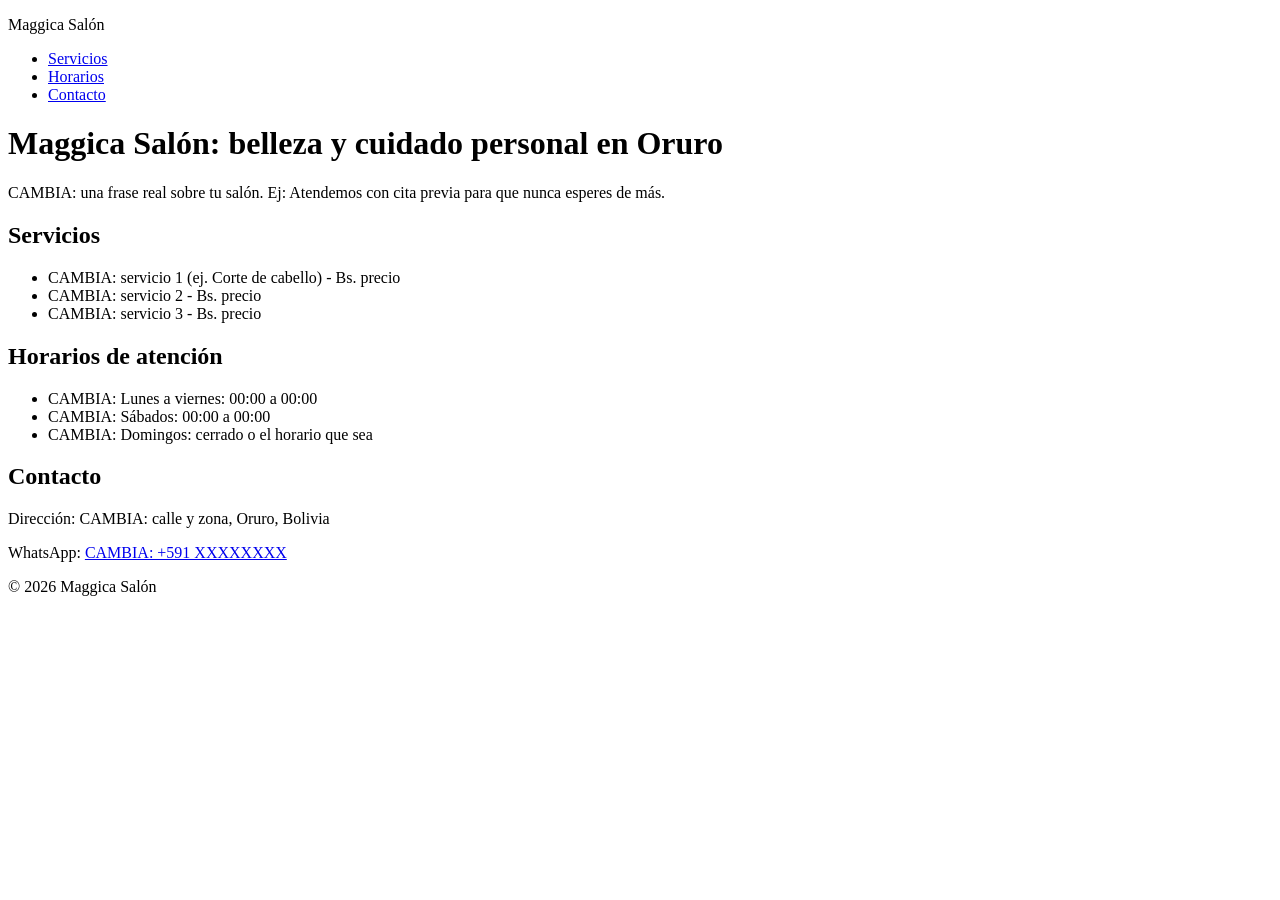
==== index.html @ 0e060089 "Add initial HTML structure for Maggica Salón" ====
<!DOCTYPE html>
<html lang="es">
<head>
  <meta charset="UTF-8">
  <meta name="viewport" content="width=device-width, initial-scale=1.0">
  <title>Maggica Salón | Oruro</title>
  <meta name="description" content="Salón de belleza Maggica en Oruro: servicios, horarios y contacto.">
</head>
<body>

  <header>
    <p>Maggica Salón</p>
    <nav>
      <ul>
        <li><a href="#servicios">Servicios</a></li>
        <li><a href="#horarios">Horarios</a></li>
        <li><a href="#contacto">Contacto</a></li>
      </ul>
    </nav>
  </header>

  <main>
    <h1>Maggica Salón: belleza y cuidado personal en Oruro</h1>
    <p>CAMBIA: una frase real sobre tu salón. Ej: Atendemos con cita previa para que nunca esperes de más.</p>

    <section id="servicios">
      <h2>Servicios</h2>
      <ul>
        <li>CAMBIA: servicio 1 (ej. Corte de cabello) - Bs. precio</li>
        <li>CAMBIA: servicio 2 - Bs. precio</li>
        <li>CAMBIA: servicio 3 - Bs. precio</li>
      </ul>
    </section>

    <section id="horarios">
      <h2>Horarios de atención</h2>
      <ul>
        <li>CAMBIA: Lunes a viernes: 00:00 a 00:00</li>
        <li>CAMBIA: Sábados: 00:00 a 00:00</li>
        <li>CAMBIA: Domingos: cerrado o el horario que sea</li>
      </ul>
    </section>
  </main>

  <footer id="contacto">
    <h2>Contacto</h2>
    <p>Dirección: CAMBIA: calle y zona, Oruro, Bolivia</p>
    <p>WhatsApp: <a href="https://wa.me/591XXXXXXXX">CAMBIA: +591 XXXXXXXX</a></p>
    <p>&copy; 2026 Maggica Salón</p>
  </footer>

</body>
</html>
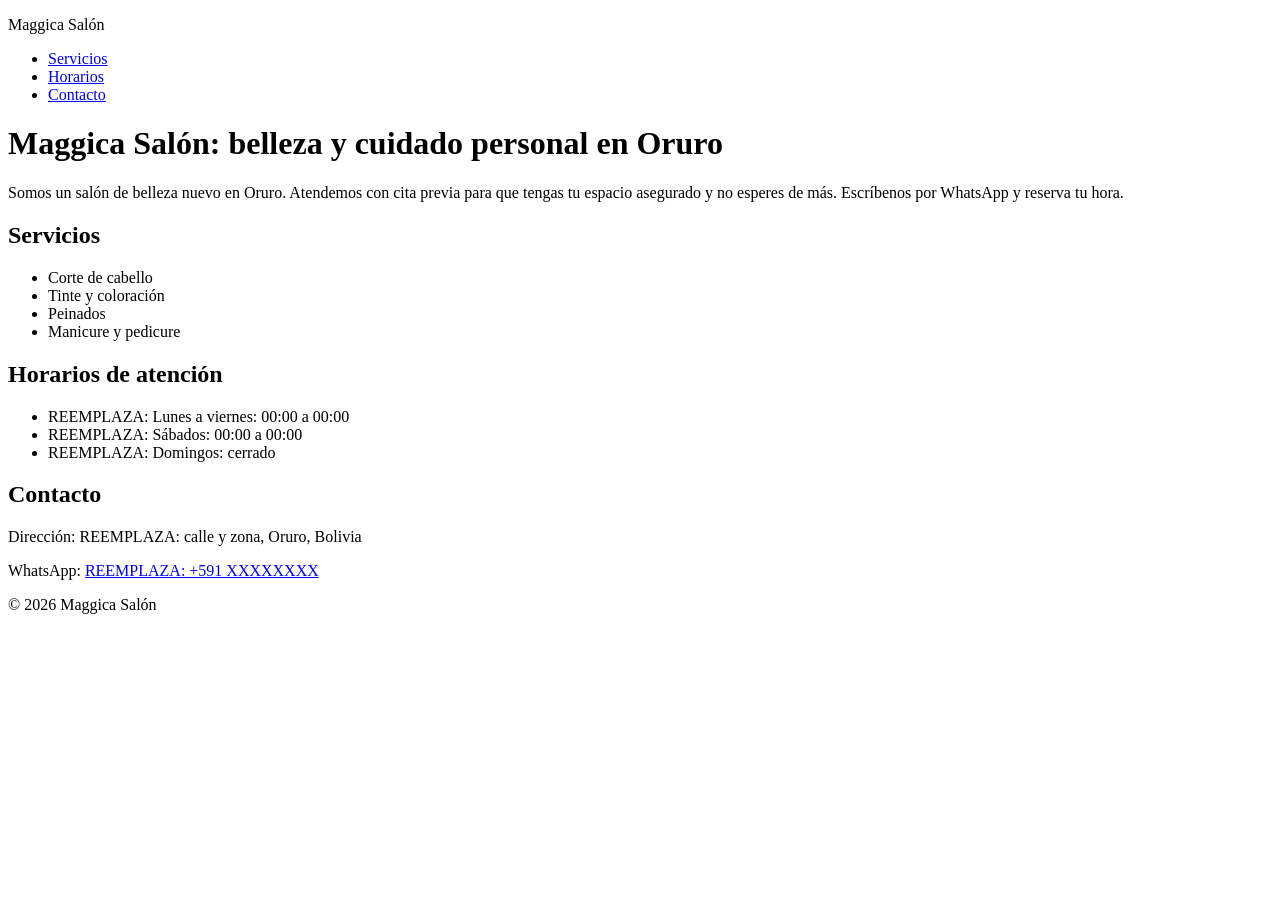
==== commit 29f89f42: "Creación del index" ====
--- a/index.html
+++ b/index.html
@@ -3,8 +3,8 @@
 <head>
   <meta charset="UTF-8">
   <meta name="viewport" content="width=device-width, initial-scale=1.0">
-  <title>Maggica Salón | Oruro</title>
-  <meta name="description" content="Salón de belleza Maggica en Oruro: servicios, horarios y contacto.">
+  <title>Maggica Salón | Belleza en Oruro</title>
+  <meta name="description" content="Salón de belleza Maggica en Oruro: servicios, horarios de atención y contacto por WhatsApp.">
 </head>
 <body>
 
@@ -21,31 +21,32 @@
 
   <main>
     <h1>Maggica Salón: belleza y cuidado personal en Oruro</h1>
-    <p>CAMBIA: una frase real sobre tu salón. Ej: Atendemos con cita previa para que nunca esperes de más.</p>
+    <p>Somos un salón de belleza nuevo en Oruro. Atendemos con cita previa para que tengas tu espacio asegurado y no esperes de más. Escríbenos por WhatsApp y reserva tu hora.</p>
 
     <section id="servicios">
       <h2>Servicios</h2>
       <ul>
-        <li>CAMBIA: servicio 1 (ej. Corte de cabello) - Bs. precio</li>
-        <li>CAMBIA: servicio 2 - Bs. precio</li>
-        <li>CAMBIA: servicio 3 - Bs. precio</li>
+        <li>Corte de cabello</li>
+        <li>Tinte y coloración</li>
+        <li>Peinados</li>
+        <li>Manicure y pedicure</li>
       </ul>
     </section>
 
     <section id="horarios">
       <h2>Horarios de atención</h2>
       <ul>
-        <li>CAMBIA: Lunes a viernes: 00:00 a 00:00</li>
-        <li>CAMBIA: Sábados: 00:00 a 00:00</li>
-        <li>CAMBIA: Domingos: cerrado o el horario que sea</li>
+        <li>REEMPLAZA: Lunes a viernes: 00:00 a 00:00</li>
+        <li>REEMPLAZA: Sábados: 00:00 a 00:00</li>
+        <li>REEMPLAZA: Domingos: cerrado</li>
       </ul>
     </section>
   </main>
 
   <footer id="contacto">
     <h2>Contacto</h2>
-    <p>Dirección: CAMBIA: calle y zona, Oruro, Bolivia</p>
-    <p>WhatsApp: <a href="https://wa.me/591XXXXXXXX">CAMBIA: +591 XXXXXXXX</a></p>
+    <p>Dirección: REEMPLAZA: calle y zona, Oruro, Bolivia</p>
+    <p>WhatsApp: <a href="https://wa.me/591XXXXXXXX">REEMPLAZA: +591 XXXXXXXX</a></p>
     <p>&copy; 2026 Maggica Salón</p>
   </footer>
 
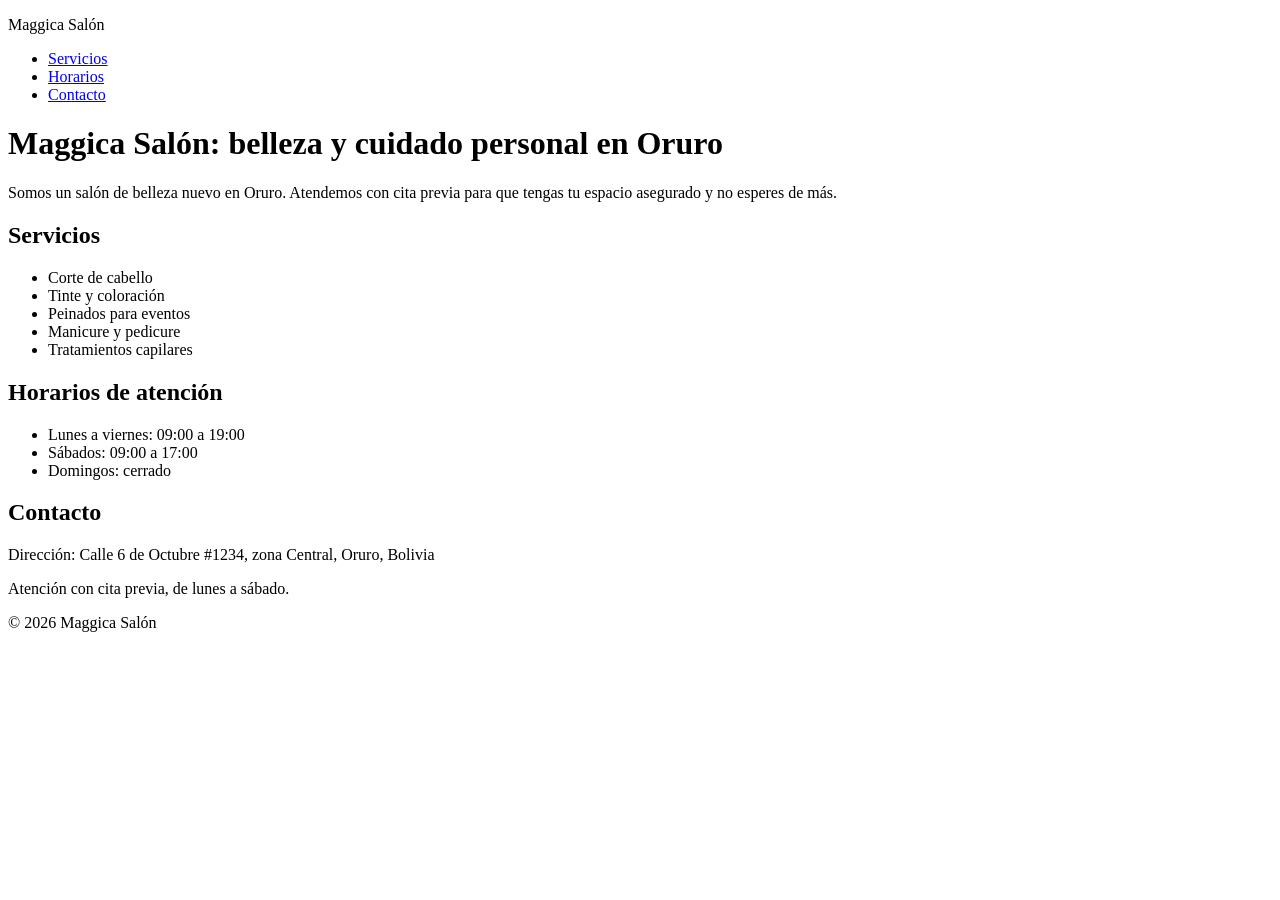
==== commit f7e17a56: "Actualización xd" ====
--- a/index.html
+++ b/index.html
@@ -4,7 +4,7 @@
   <meta charset="UTF-8">
   <meta name="viewport" content="width=device-width, initial-scale=1.0">
   <title>Maggica Salón | Belleza en Oruro</title>
-  <meta name="description" content="Salón de belleza Maggica en Oruro: servicios, horarios de atención y contacto por WhatsApp.">
+  <meta name="description" content="Salón de belleza Maggica en Oruro: servicios, horarios de atención y ubicación.">
 </head>
 <body>
 
@@ -21,32 +21,33 @@
 
   <main>
     <h1>Maggica Salón: belleza y cuidado personal en Oruro</h1>
-    <p>Somos un salón de belleza nuevo en Oruro. Atendemos con cita previa para que tengas tu espacio asegurado y no esperes de más. Escríbenos por WhatsApp y reserva tu hora.</p>
+    <p>Somos un salón de belleza nuevo en Oruro. Atendemos con cita previa para que tengas tu espacio asegurado y no esperes de más.</p>
 
     <section id="servicios">
       <h2>Servicios</h2>
       <ul>
         <li>Corte de cabello</li>
         <li>Tinte y coloración</li>
-        <li>Peinados</li>
+        <li>Peinados para eventos</li>
         <li>Manicure y pedicure</li>
+        <li>Tratamientos capilares</li>
       </ul>
     </section>
 
     <section id="horarios">
       <h2>Horarios de atención</h2>
       <ul>
-        <li>REEMPLAZA: Lunes a viernes: 00:00 a 00:00</li>
-        <li>REEMPLAZA: Sábados: 00:00 a 00:00</li>
-        <li>REEMPLAZA: Domingos: cerrado</li>
+        <li>Lunes a viernes: 09:00 a 19:00</li>
+        <li>Sábados: 09:00 a 17:00</li>
+        <li>Domingos: cerrado</li>
       </ul>
     </section>
   </main>
 
   <footer id="contacto">
     <h2>Contacto</h2>
-    <p>Dirección: REEMPLAZA: calle y zona, Oruro, Bolivia</p>
-    <p>WhatsApp: <a href="https://wa.me/591XXXXXXXX">REEMPLAZA: +591 XXXXXXXX</a></p>
+    <p>Dirección: Calle 6 de Octubre #1234, zona Central, Oruro, Bolivia</p>
+    <p>Atención con cita previa, de lunes a sábado.</p>
     <p>&copy; 2026 Maggica Salón</p>
   </footer>
 
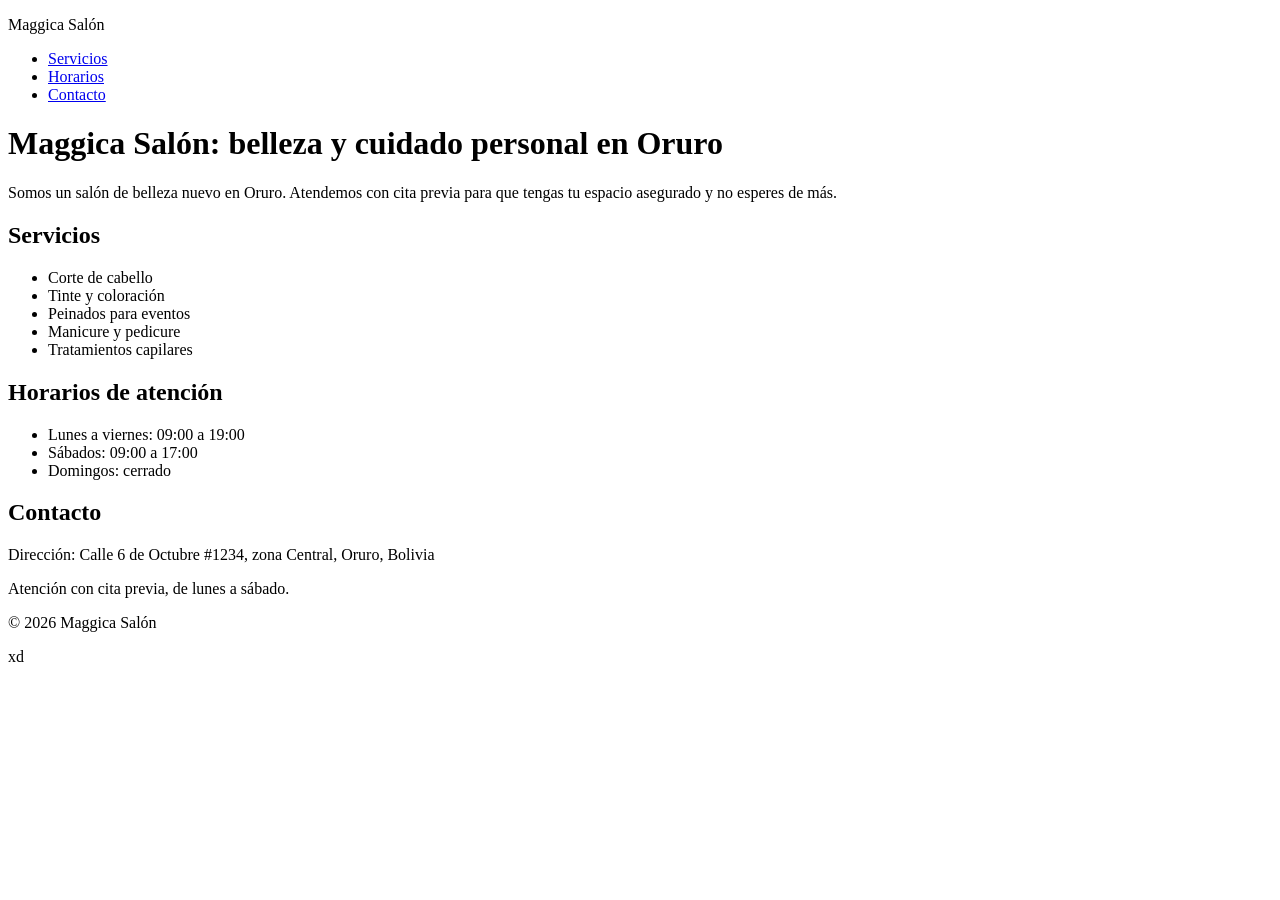
==== commit 83a1a949: "recommit xd (?)" ====
--- a/index.html
+++ b/index.html
@@ -50,6 +50,6 @@
     <p>Atención con cita previa, de lunes a sábado.</p>
     <p>&copy; 2026 Maggica Salón</p>
   </footer>
-
+xd
 </body>
 </html>
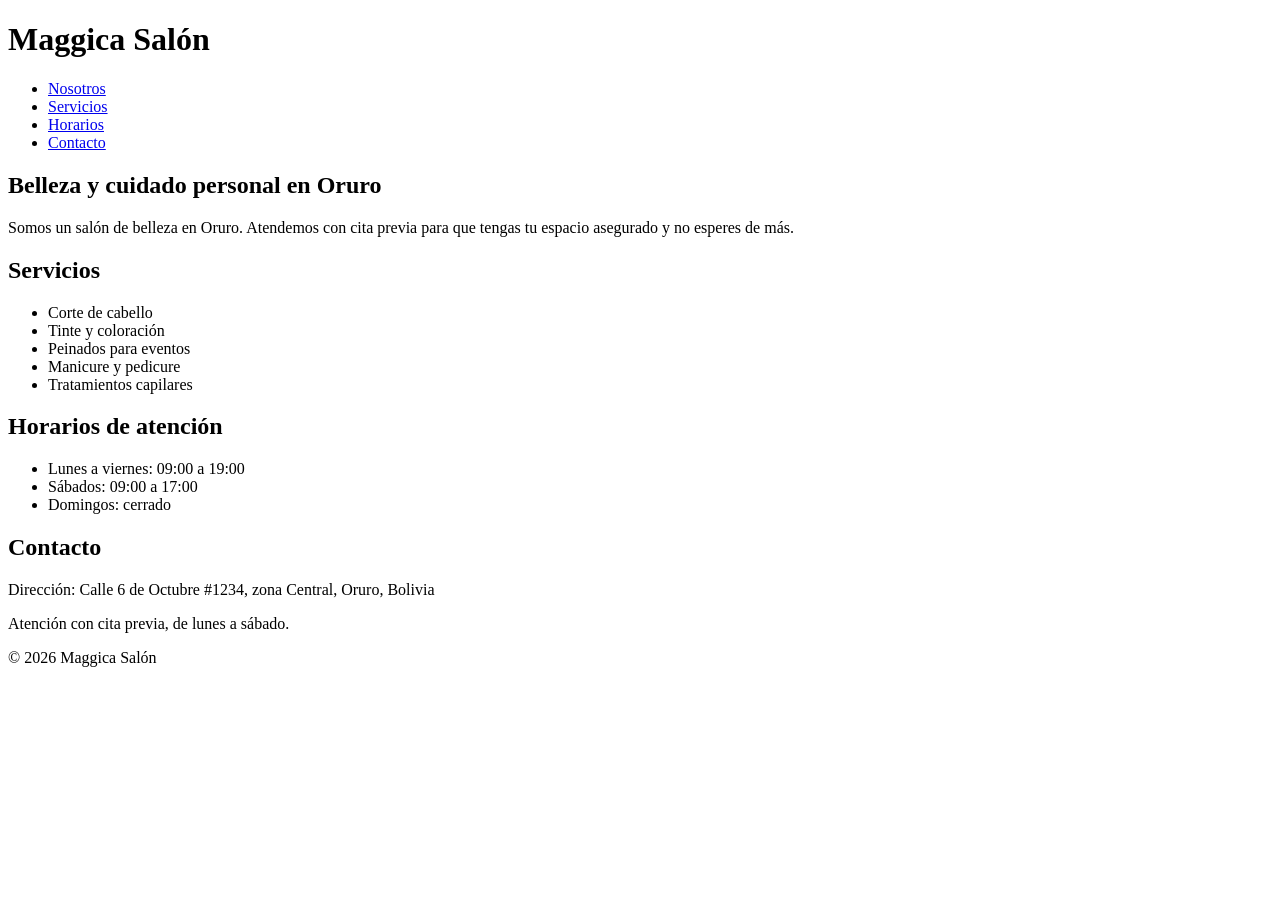
==== commit e81bd9f2: "Index inicial del salón:)" ====
--- a/index.html
+++ b/index.html
@@ -9,9 +9,10 @@
 <body>
 
   <header>
-    <p>Maggica Salón</p>
+    <h1>Maggica Salón</h1>
     <nav>
       <ul>
+        <li><a href="#nosotros">Nosotros</a></li>
         <li><a href="#servicios">Servicios</a></li>
         <li><a href="#horarios">Horarios</a></li>
         <li><a href="#contacto">Contacto</a></li>
@@ -20,8 +21,10 @@
   </header>
 
   <main>
-    <h1>Maggica Salón: belleza y cuidado personal en Oruro</h1>
-    <p>Somos un salón de belleza nuevo en Oruro. Atendemos con cita previa para que tengas tu espacio asegurado y no esperes de más.</p>
+    <section id="nosotros">
+      <h2>Belleza y cuidado personal en Oruro</h2>
+      <p>Somos un salón de belleza en Oruro. Atendemos con cita previa para que tengas tu espacio asegurado y no esperes de más.</p>
+    </section>
 
     <section id="servicios">
       <h2>Servicios</h2>
@@ -50,6 +53,6 @@
     <p>Atención con cita previa, de lunes a sábado.</p>
     <p>&copy; 2026 Maggica Salón</p>
   </footer>
-xd
+
 </body>
 </html>
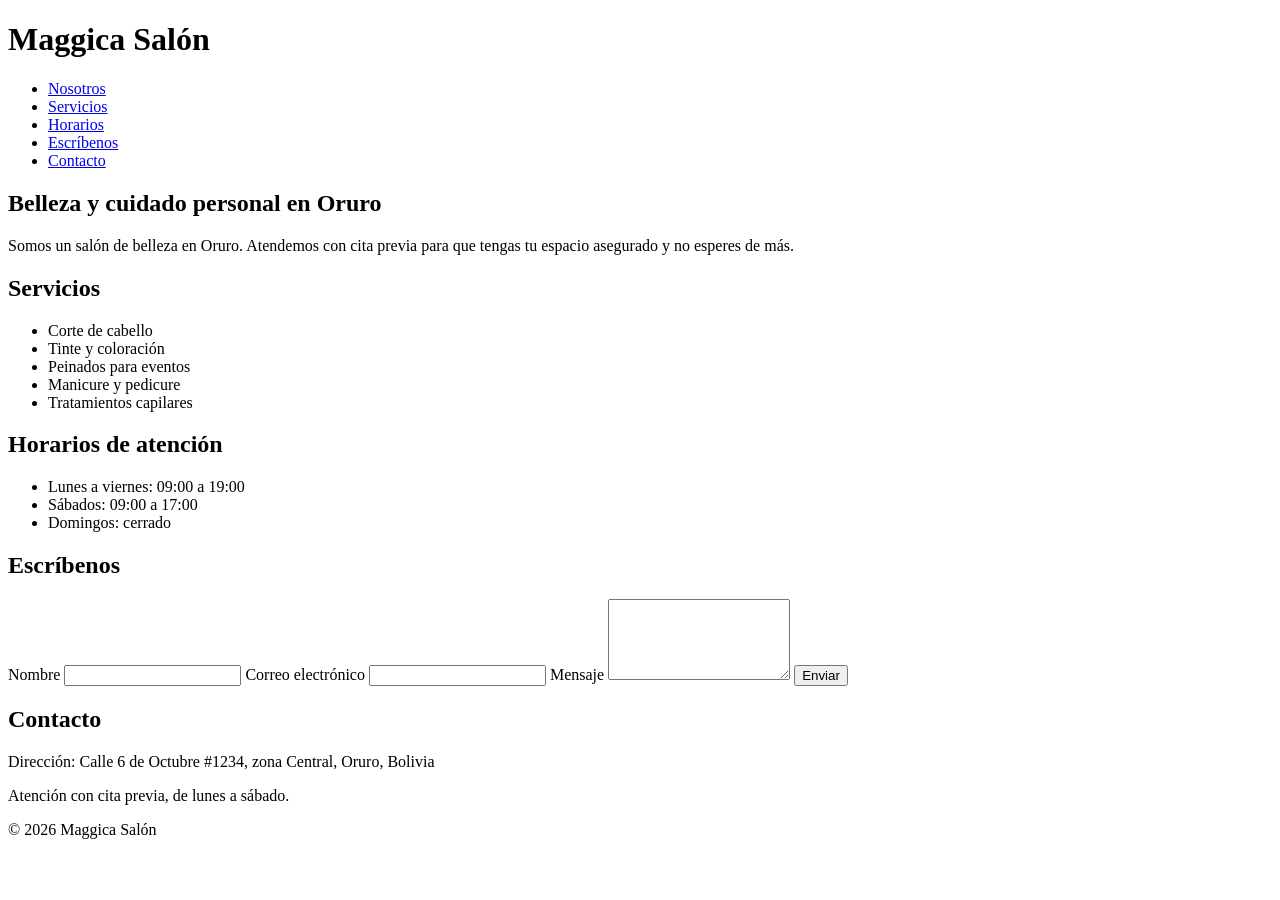
==== commit ceddf3a8: "Agregar link al css" ====
--- a/index.html
+++ b/index.html
@@ -2,9 +2,10 @@
 <html lang="es">
 <head>
   <meta charset="UTF-8">
-  <meta name="viewport" content="width=device-width, initial-scale=1.0">
+  <meta name="viewport" content="width=device-width, initial-scale=1">
   <title>Maggica Salón | Belleza en Oruro</title>
   <meta name="description" content="Salón de belleza Maggica en Oruro: servicios, horarios de atención y ubicación.">
+  <link rel="stylesheet" href="styles.css">
 </head>
 <body>
 
@@ -15,6 +16,7 @@
         <li><a href="#nosotros">Nosotros</a></li>
         <li><a href="#servicios">Servicios</a></li>
         <li><a href="#horarios">Horarios</a></li>
+        <li><a href="#escribenos">Escríbenos</a></li>
         <li><a href="#contacto">Contacto</a></li>
       </ul>
     </nav>
@@ -28,7 +30,7 @@
 
     <section id="servicios">
       <h2>Servicios</h2>
-      <ul>
+      <ul class="servicios">
         <li>Corte de cabello</li>
         <li>Tinte y coloración</li>
         <li>Peinados para eventos</li>
@@ -45,6 +47,22 @@
         <li>Domingos: cerrado</li>
       </ul>
     </section>
+
+    <section id="escribenos">
+      <h2>Escríbenos</h2>
+      <form>
+        <label for="nombre">Nombre</label>
+        <input type="text" id="nombre" name="nombre">
+
+        <label for="correo">Correo electrónico</label>
+        <input type="email" id="correo" name="correo" required>
+
+        <label for="mensaje">Mensaje</label>
+        <textarea id="mensaje" name="mensaje" rows="5"></textarea>
+
+        <button type="submit">Enviar</button>
+      </form>
+    </section>
   </main>
 
   <footer id="contacto">
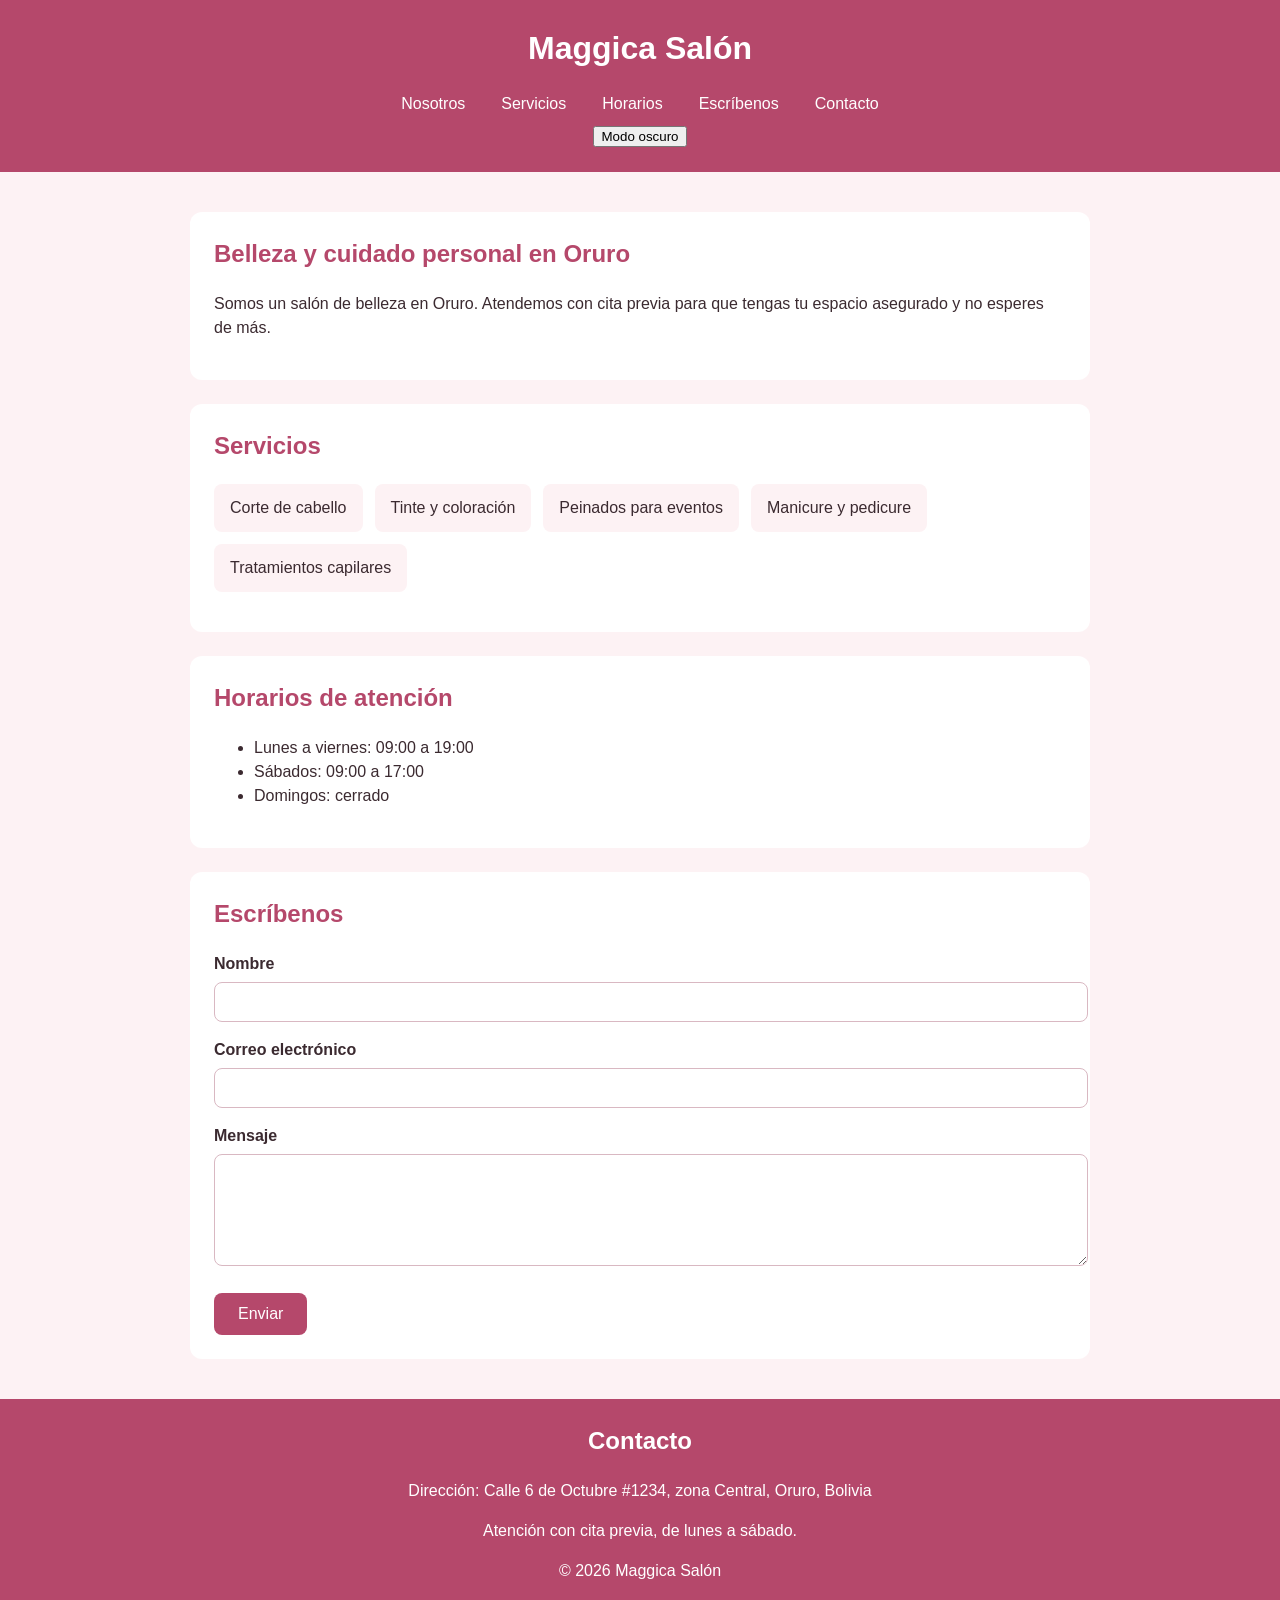
==== commit 5696889d: "Agregar botón para cambiar a modo oscuro y <script>" ====
--- a/index.html
+++ b/index.html
@@ -20,6 +20,7 @@
         <li><a href="#contacto">Contacto</a></li>
       </ul>
     </nav>
+    <button id="btn-tema" type="button">Modo oscuro</button>
   </header>
 
   <main>
@@ -72,5 +73,6 @@
     <p>&copy; 2026 Maggica Salón</p>
   </footer>
 
+  <script src="script.js"></script>
 </body>
 </html>
--- a/styles.css
+++ b/styles.css
@@ -0,0 +1,130 @@
+body {
+  margin: 0;
+  background-color: #fdf2f4;
+  color: #3b2a30;
+  font-family: Arial, Helvetica, sans-serif;
+  font-size: 16px;
+  line-height: 1.5;
+}
+
+header,
+footer {
+  background-color: #b5486b;
+  color: white;
+  padding: 24px;
+  text-align: center;
+}
+
+header h1 {
+  margin: 0 0 12px;
+}
+
+nav ul {
+  list-style: none;
+  margin: 0;
+  padding: 0;
+  display: flex;
+  justify-content: center;
+  flex-wrap: wrap;
+  gap: 8px;
+}
+
+nav a {
+  display: inline-block;
+  color: white;
+  text-decoration: none;
+  padding: 8px 14px;
+  border-radius: 8px;
+}
+
+nav a:hover {
+  background-color: #c9708b;
+}
+
+main {
+  max-width: 900px;
+  margin: 0 auto;
+  padding: 16px;
+}
+
+section {
+  background-color: white;
+  padding: 24px;
+  margin: 24px 0;
+  border-radius: 12px;
+}
+
+h2 {
+  color: #b5486b;
+  margin-top: 0;
+}
+
+footer h2 {
+  color: white;
+}
+
+.servicios {
+  list-style: none;
+  padding: 0;
+  display: flex;
+  flex-wrap: wrap;
+  gap: 12px;
+}
+
+.servicios li {
+  background-color: #fdf2f4;
+  padding: 12px 16px;
+  border-radius: 8px;
+}
+
+form label {
+  display: block;
+  margin-top: 16px;
+  font-weight: bold;
+}
+
+form input,
+form textarea {
+  width: 100%;
+  margin-top: 6px;
+  padding: 10px;
+  border: 1px solid #d9b8c2;
+  border-radius: 8px;
+  font-family: Arial, Helvetica, sans-serif;
+  font-size: 16px;
+}
+
+form button {
+  margin-top: 20px;
+  background-color: #b5486b;
+  color: white;
+  border: none;
+  padding: 12px 24px;
+  border-radius: 8px;
+  font-size: 16px;
+  cursor: pointer;
+}
+@media (max-width: 600px) {
+  nav ul {
+    flex-direction: column;
+    align-items: center;
+  }
+
+  .servicios {
+    flex-direction: column;
+  }
+
+  main {
+    padding: 12px;
+  }
+
+  section {
+    padding: 16px;
+    margin: 16px 0;
+  }
+
+  header,
+  footer {
+    padding: 16px;
+  }
+}
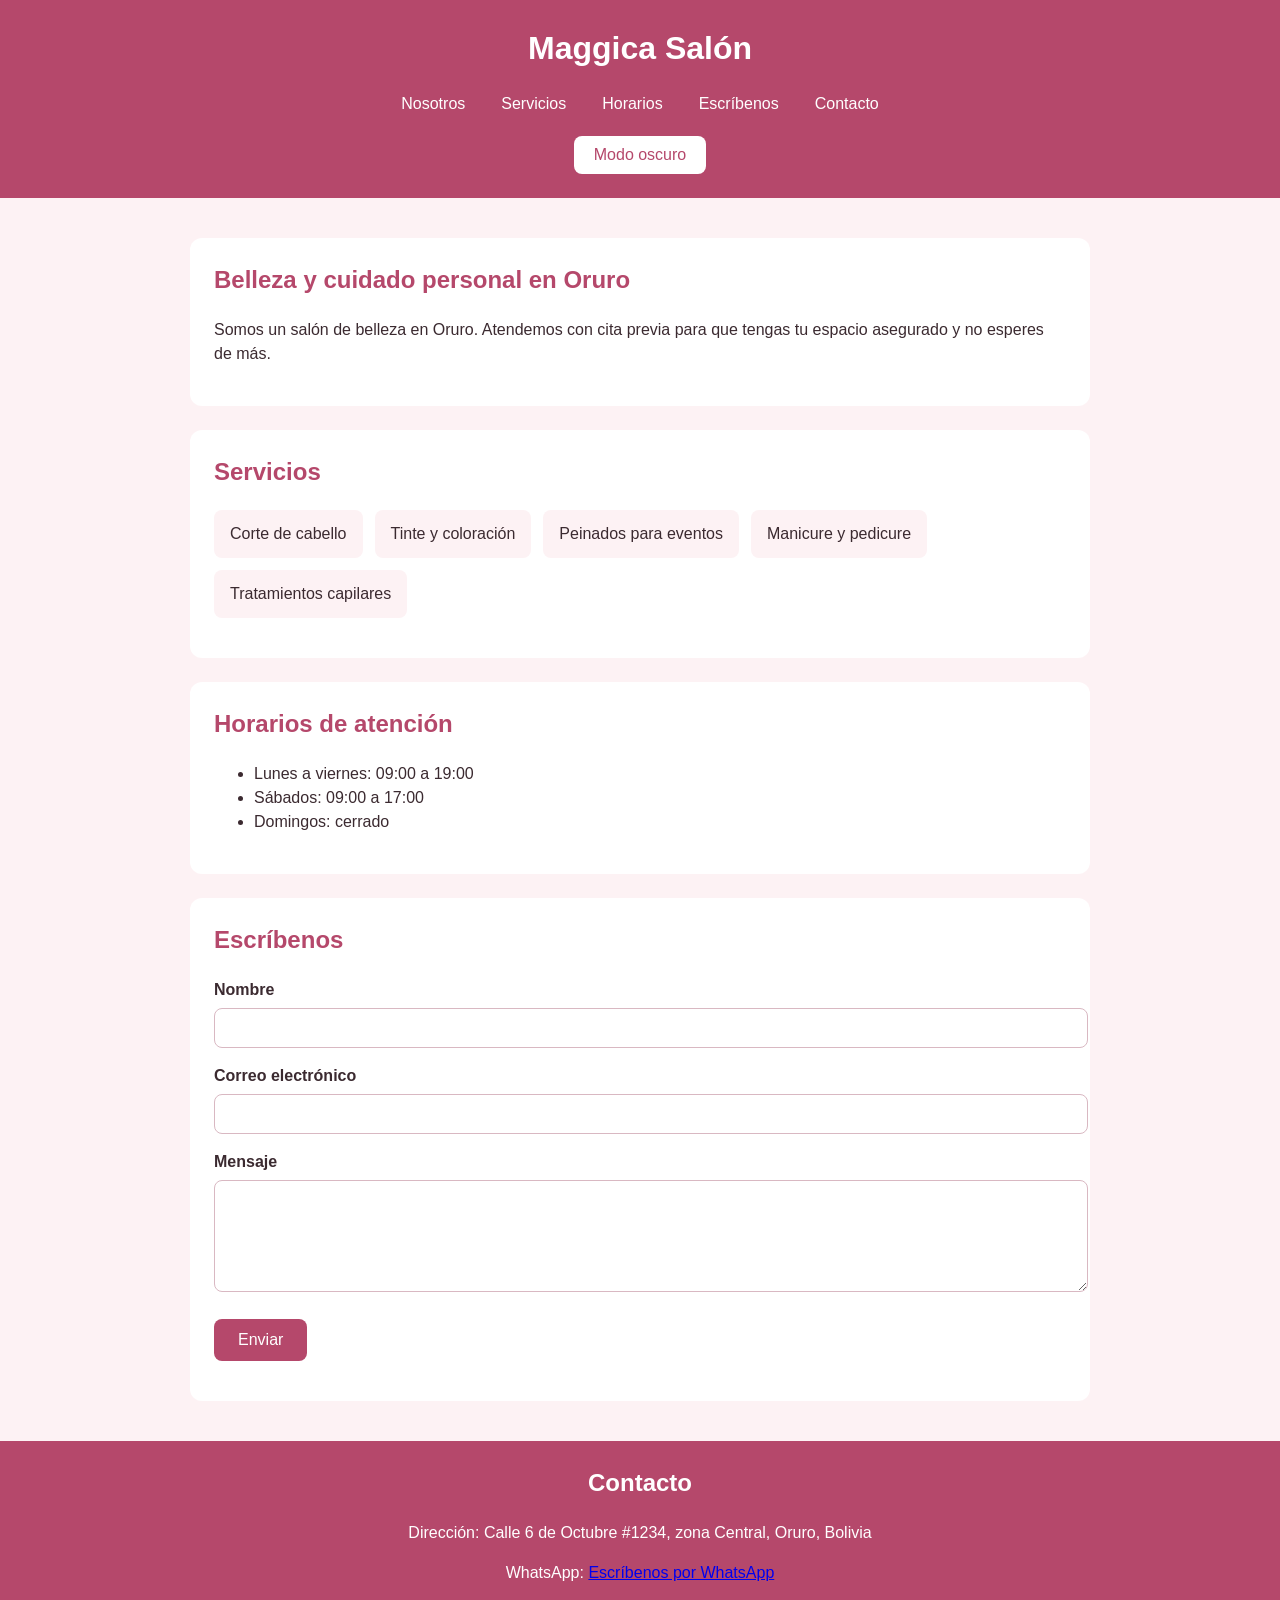
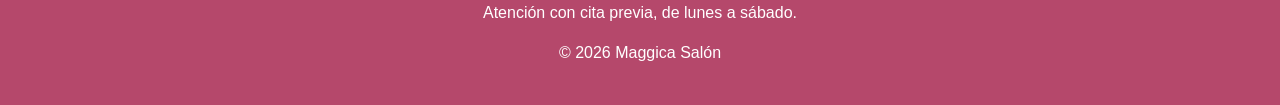
==== commit 1bf7a1d9: "Agregado de link al whatsapp y validación del formulario" ====
--- a/index.html
+++ b/index.html
@@ -51,9 +51,9 @@
 
     <section id="escribenos">
       <h2>Escríbenos</h2>
-      <form>
+      <form id="form-contacto" novalidate>
         <label for="nombre">Nombre</label>
-        <input type="text" id="nombre" name="nombre">
+        <input type="text" id="nombre" name="nombre" required>
 
         <label for="correo">Correo electrónico</label>
         <input type="email" id="correo" name="correo" required>
@@ -63,12 +63,14 @@
 
         <button type="submit">Enviar</button>
       </form>
+      <p id="aviso-form" class="oculto"></p>
     </section>
   </main>
 
   <footer id="contacto">
     <h2>Contacto</h2>
     <p>Dirección: Calle 6 de Octubre #1234, zona Central, Oruro, Bolivia</p>
+    <p>WhatsApp: <a href="https://wa.me/59172496651" target="_blank" >Escríbenos por WhatsApp</a></p>
     <p>Atención con cita previa, de lunes a sábado.</p>
     <p>&copy; 2026 Maggica Salón</p>
   </footer>
--- a/styles.css
+++ b/styles.css
@@ -104,6 +104,45 @@
   font-size: 16px;
   cursor: pointer;
 }
+#btn-tema {
+  margin-top: 12px;
+  background-color: white;
+  color: #b5486b;
+  border: none;
+  padding: 10px 20px;
+  border-radius: 8px;
+  font-size: 16px;
+  cursor: pointer;
+}
+
+.oscuro {
+  background-color: #1e1519;
+  color: #f5e6ea;
+}
+
+.oscuro section {
+  background-color: #2d2026;
+}
+
+.oscuro h2 {
+  color: #e88aa6;
+}
+
+.oscuro footer h2 {
+  color: white;
+}
+
+.oscuro .servicios li {
+  background-color: #1e1519;
+}
+
+.oscuro form input,
+.oscuro form textarea {
+  background-color: #1e1519;
+  color: #f5e6ea;
+  border-color: #6b4a55;
+}
+
 @media (max-width: 600px) {
   nav ul {
     flex-direction: column;
